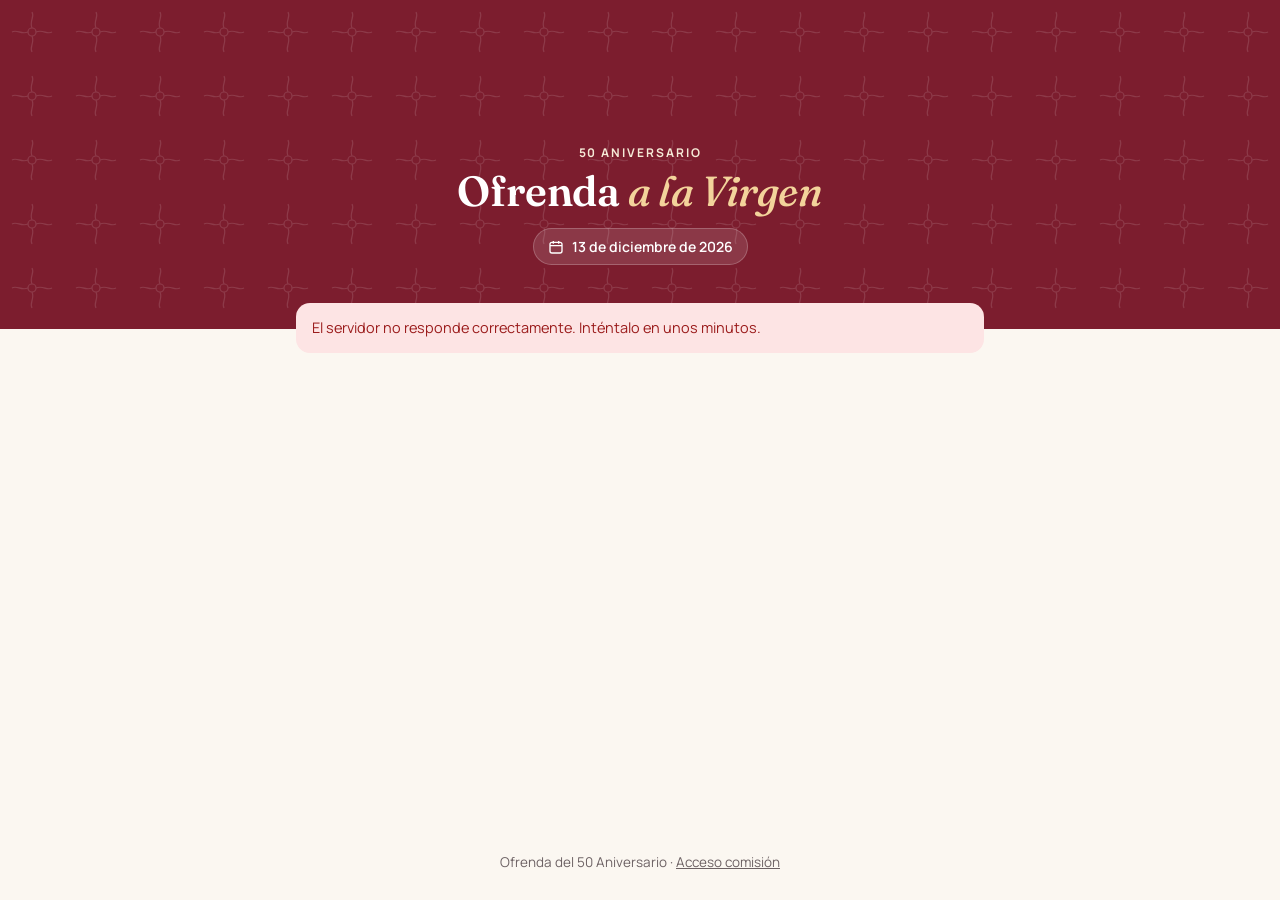
==== public/index.html @ 1847c06e "Add files via upload" ====
<!doctype html>
<html lang="es">
<head>
<meta charset="utf-8">
<meta name="viewport" content="width=device-width,initial-scale=1,viewport-fit=cover">
<meta name="theme-color" content="#7c1d2e">
<title>Ofrenda 50 Aniversario · Inscripción</title>
<link rel="icon" href="favicon.svg" type="image/svg+xml">
<link rel="preconnect" href="https://fonts.googleapis.com">
<link rel="preconnect" href="https://fonts.gstatic.com" crossorigin>
<link href="https://fonts.googleapis.com/css2?family=Fraunces:ital,opsz,wght@0,9..144,500;0,9..144,600;1,9..144,500&family=Manrope:wght@400;600;700;800&display=swap" rel="stylesheet">
<link rel="stylesheet" href="style.css">
</head>
<body>

<header class="hero">
  <img class="escudo" src="https://stgarchivosutd.blob.core.windows.net/mailing/2Mesa_de_trabajo.png" onerror="this.style.visibility='hidden'" alt="Escudo de la falla">
  <div class="eyebrow">50 aniversario</div>
  <h1>Ofrenda <em>a la Virgen</em></h1>
  <div class="chip-date">
    <svg width="16" height="16" viewBox="0 0 24 24" fill="none" stroke="currentColor" stroke-width="2" aria-hidden="true"><rect x="3" y="5" width="18" height="16" rx="3"/><path d="M3 10h18M8 3v4M16 3v4"/></svg>
    13 de diciembre de 2026
  </div>
</header>

<main class="wrap">
  <div id="msg" hidden></div>

  <!-- Cargando -->
  <section class="card" id="loading">
    <div class="empty"><span class="spin" style="border-color:#e7dccf;border-top-color:#7c1d2e;display:inline-block;vertical-align:middle"></span>&nbsp; Cargando el censo…</div>
  </section>

  <form id="form" hidden novalidate>
    <div class="notice info" id="editBanner" hidden>
      <strong>Estás modificando tu inscripción.</strong> Puedes cambiar la asistencia y la flor de cada persona. Para añadir o quitar personas, habla con la comisión.
    </div>

    <!-- Paso 1 -->
    <section class="card" id="stepSearch">
      <div class="step"><span class="n">1</span><h2>¿Quién viene?</h2></div>
      <p class="sub">Busca tu nombre y el de tus familiares. Puedes añadir varias personas en la misma inscripción.</p>
      <div class="search">
        <svg width="20" height="20" viewBox="0 0 24 24" fill="none" stroke="currentColor" stroke-width="2" aria-hidden="true"><circle cx="11" cy="11" r="7"/><path d="m20 20-3.5-3.5"/></svg>
        <input id="search" type="search" autocomplete="off" placeholder="Escribe un nombre o apellido" aria-label="Buscar fallero o fallera">
      </div>
      <div class="chips" id="chips" role="group" aria-label="Filtrar por grupo">
        <button type="button" class="chip" aria-pressed="true" data-g="">Todos</button>
        <button type="button" class="chip" aria-pressed="false" data-g="Hombres">Hombres</button>
        <button type="button" class="chip" aria-pressed="false" data-g="Mujeres">Mujeres</button>
        <button type="button" class="chip" aria-pressed="false" data-g="Niños">Niños</button>
        <button type="button" class="chip" aria-pressed="false" data-g="Niñas">Niñas</button>
      </div>
      <div id="results"></div>
    </section>

    <!-- Paso 2 -->
    <section class="card">
      <div class="step"><span class="n">2</span><h2>Responde por cada persona</h2></div>
      <p class="sub">Indica si participa en la ofrenda y si quiere ofrecer flor. Solo quien lleve flor recibe tarjeta QR.</p>
      <div id="people"></div>
    </section>

    <!-- Paso 3 -->
    <section class="card">
      <div class="step"><span class="n">3</span><h2>Recibe la confirmación</h2></div>
      <label class="lbl" for="email">Tu correo electrónico</label>
      <input id="email" type="email" inputmode="email" autocomplete="email" required placeholder="nombre@correo.com">
      <p class="muted small" style="margin-top:6px">Te enviaremos la confirmación, las tarjetas QR en PDF y un enlace para modificarla.</p>
      <div class="notice">
        <strong>Antes de enviar</strong>
        <ul>
          <li>Para desfilar es obligatorio ir <b>ataviado/a</b>.</li>
          <li>Los representantes desfilarán en lugar destacado.</li>
          <li>No se desfilará por parejas ni por familias.</li>
        </ul>
      </div>
      <button class="btn block lg" id="save" type="submit">Enviar inscripción</button>
    </section>
  </form>

  <!-- Éxito -->
  <section class="card success-box" id="done" hidden>
    <div class="check"><svg width="38" height="38" viewBox="0 0 24 24" fill="none" stroke="currentColor" stroke-width="2.6" stroke-linecap="round" stroke-linejoin="round" aria-hidden="true"><path d="m5 12.5 4.5 4.5L19 7.5"/></svg></div>
    <h2>¡Inscripción enviada!</h2>
    <p class="muted" id="doneText">Revisa tu correo: ahí tienes la confirmación y las tarjetas QR para recoger el ramo.</p>
    <div class="notice error" id="doneWarn" hidden></div>
    <p style="margin-top:18px"><a class="btn ghost" href="/">Hacer otra inscripción</a></p>
  </section>
</main>

<div class="bar" id="bar" hidden>
  <div class="bar-in">
    <div class="sum" id="sum"></div>
    <button class="btn" type="submit" form="form" id="barSave">Enviar</button>
  </div>
</div>

<footer class="foot">Ofrenda del 50 Aniversario · <a href="/lector.html">Acceso comisión</a></footer>

<script src="common.js"></script>
<script>
const token=new URLSearchParams(location.search).get('editar')||'';
let people=[],chosen=new Map(),editing=false,group='',justAdded='';
const byId=id=>people.find(p=>p.id===id);

/* ---------- Paso 1: búsqueda ---------- */
function renderResults(){
  const q=norm($('search').value.trim());
  if(q.length<2&&!group){$('results').innerHTML='<div class="empty">Escribe al menos 2 letras para buscar.</div>';return;}
  const list=people.filter(p=>!chosen.has(p.id)&&(!group||p.grupo===group)&&(!q||norm(p.nombre).includes(q)));
  if(!list.length){$('results').innerHTML='<div class="empty">No encontramos a nadie con ese nombre. Prueba solo con el apellido.</div>';return;}
  const max=50;
  $('results').innerHTML='<div class="results">'+list.slice(0,max).map(p=>p.ocupado
    ?`<button type="button" class="result" disabled><span class="avatar">${clean(initials(p.nombre))}</span><span class="nm">${clean(p.nombre)}<br><span class="tag">${clean(p.grupo)}</span></span><span class="done">Ya inscrito/a</span></button>`
    :`<button type="button" class="result" data-id="${clean(p.id)}"><span class="avatar">${clean(initials(p.nombre))}</span><span class="nm">${clean(p.nombre)}<br><span class="tag">${clean(p.grupo)}</span></span><span class="plus" aria-label="Añadir"><svg width="16" height="16" viewBox="0 0 24 24" fill="none" stroke="currentColor" stroke-width="3" aria-hidden="true"><path d="M12 5v14M5 12h14"/></svg></span></button>`
  ).join('')+(list.length>max?`<div class="empty">Hay ${list.length-max} más. Afina la búsqueda.</div>`:'')+'</div>';
}
$('search').addEventListener('input',renderResults);
$('chips').addEventListener('click',e=>{
  const b=e.target.closest('.chip');if(!b)return;group=b.dataset.g;
  $('chips').querySelectorAll('.chip').forEach(c=>c.setAttribute('aria-pressed',c===b));renderResults();
});
$('results').addEventListener('click',e=>{
  const b=e.target.closest('.result[data-id]');if(!b)return;
  chosen.set(b.dataset.id,{participa:null,flor:null});
  justAdded=b.dataset.id;$('search').value='';renderResults();renderPeople();justAdded='';
  toast(byId(b.dataset.id)?.nombre+' añadido/a');
});

/* ---------- Paso 2: respuestas ---------- */
function isComplete(p){return p.participa===false||(p.participa===true&&typeof p.flor==='boolean');}
function seg(id,field,opts,val){
  return `<div class="seg">${opts.map(([v,label,cls])=>`<button type="button" class="${cls}" data-id="${clean(id)}" data-f="${field}" data-v="${v}" aria-pressed="${val===v}">${label}</button>`).join('')}</div>`;
}
function renderPeople(){
  if(!chosen.size){$('people').innerHTML='<div class="placeholder">Aún no has añadido a nadie. Usa el buscador del paso 1.</div>';updateBar();return;}
  $('people').innerHTML=[...chosen].map(([id,p])=>{
    const m=byId(id)||{nombre:id,grupo:''};
    return `<div class="person ${isComplete(p)?'complete':''} ${id===justAdded?'new':''}" id="p_${clean(id)}">
      <div class="person-head"><span class="avatar">${clean(initials(m.nombre))}</span><div class="who"><b>${clean(m.nombre)}</b><span class="tag">${clean(m.grupo)}</span></div>
      ${editing?'':`<button type="button" class="icon-btn" data-remove="${clean(id)}" aria-label="Quitar a ${clean(m.nombre)}"><svg width="20" height="20" viewBox="0 0 24 24" fill="none" stroke="currentColor" stroke-width="2" aria-hidden="true"><path d="M6 6l12 12M18 6 6 18"/></svg></button>`}</div>
      <div class="q">¿Participa en la ofrenda?</div>
      ${seg(id,'participa',[[true,'Sí, participa','yes'],[false,'No participa','no']],p.participa)}
      ${p.participa?`<div class="q">¿Ofrece flor a la Virgen?</div>${seg(id,'flor',[[true,'Sí, con flor','flor'],[false,'Sin flor','no']],p.flor)}`:''}
    </div>`;
  }).join('');
  updateBar();
}
$('people').addEventListener('click',e=>{
  const rm=e.target.closest('[data-remove]');
  if(rm){chosen.delete(rm.dataset.remove);renderPeople();renderResults();return;}
  const b=e.target.closest('.seg button');if(!b)return;
  const p=chosen.get(b.dataset.id),v=b.dataset.v==='true';
  if(b.dataset.f==='participa'){p.participa=v;if(!v)p.flor=null;}else p.flor=v;
  renderPeople();
});

function updateBar(){
  const arr=[...chosen.values()],n=arr.length,fl=arr.filter(p=>p.participa&&p.flor).length,pend=arr.filter(p=>!isComplete(p)).length;
  $('bar').hidden=!n;
  $('sum').innerHTML=`<b>${n} ${n===1?'persona':'personas'}</b><br>`+(pend?`Faltan ${pend} por responder`:`${fl} ${fl===1?'flor':'flores'} · listo para enviar`);
}

/* ---------- Paso 3: envío ---------- */
$('form').addEventListener('submit',async e=>{
  e.preventDefault();$('msg').hidden=true;
  if(!chosen.size){toast('Añade al menos una persona',true);$('search').focus();return;}
  const firstPending=[...chosen].find(([,p])=>!isComplete(p));
  if(firstPending){toast('Responde las preguntas de cada persona',true);$('p_'+firstPending[0])?.scrollIntoView({behavior:'smooth',block:'center'});return;}
  const email=$('email').value.trim();
  if(!/^[^\s@]+@[^\s@]+\.[^\s@]+$/.test(email)){toast('Escribe un correo válido',true);$('email').focus();return;}
  const personas=[...chosen].map(([id,p])=>({id,participa:p.participa,flor:p.participa?p.flor:false}));
  busy($('save'),true,'Enviando…');busy($('barSave'),true,'');
  try{
    const r=await api('inscribir',{email,personas,token});
    $('form').hidden=true;$('bar').hidden=true;$('done').hidden=false;
    const flores=personas.filter(p=>p.participa&&p.flor).length;
    $('doneText').textContent=flores?`Te hemos enviado a ${email} la confirmación y ${flores===1?'la tarjeta QR':'las '+flores+' tarjetas QR'} para recoger el ramo.`:`Te hemos enviado la confirmación a ${email}.`;
    if(r.aviso){$('doneWarn').textContent=r.aviso;$('doneWarn').hidden=false;}
    window.scrollTo({top:0,behavior:'smooth'});
  }catch(err){info(err.message,true);}
  finally{busy($('save'),false);busy($('barSave'),false);}
});

/* ---------- Arranque ---------- */
(async()=>{
  try{
    people=await api('catalogo');
    if(token){
      const data=await api('editar',{token});editing=true;
      $('stepSearch').hidden=true;$('editBanner').hidden=false;$('email').value=data.email;
      data.personas.forEach(p=>chosen.set(p.id,{participa:p.participa,flor:p.participa?p.flor:null}));
      document.querySelectorAll('.step .n')[1].textContent='1';document.querySelectorAll('.step .n')[2].textContent='2';
      $('save').textContent='Guardar cambios';$('barSave').textContent='Guardar';
    }
    renderResults();renderPeople();$('form').hidden=false;
  }catch(e){info(e.message,true);}
  finally{$('loading').hidden=true;}
})();
</script>
</body>
</html>
---- public/style.css ----
/* Ofrenda 50 Aniversario — estilos */
:root{
  --vino:#7c1d2e;--vino-2:#5e1422;--vino-soft:#f6e7e9;
  --oro:#b8863b;--oro-soft:#f5ead7;
  --bg:#fbf7f1;--card:#ffffff;--text:#231c1d;--muted:#6d6264;--line:#ece3d8;
  --ok:#1f6b45;--ok-soft:#e1f2e8;--warn:#8a5a00;--warn-soft:#fdf0d5;--bad:#9b1c1c;--bad-soft:#fde4e4;
  --r:18px;--shadow:0 1px 2px rgba(60,20,25,.05),0 8px 24px rgba(60,20,25,.06);
  --serif:"Fraunces",Georgia,serif;--sans:"Manrope",system-ui,-apple-system,"Segoe UI",sans-serif;
}
*{box-sizing:border-box}
html{-webkit-text-size-adjust:100%}
body{margin:0;background:var(--bg);color:var(--text);font:16px/1.5 var(--sans);min-height:100vh;display:flex;flex-direction:column}
img{max-width:100%}
a{color:var(--vino)}
h1,h2,h3{font-family:var(--serif);font-weight:600;letter-spacing:-.01em;margin:0}
p{margin:0 0 10px}
[hidden]{display:none!important}

/* ---------- Cabecera ---------- */
.hero{position:relative;overflow:hidden;background:var(--vino);color:#fff;text-align:center;padding:34px 18px 64px}
.hero::before{content:"";position:absolute;inset:0;opacity:.13;background-image:url("data:image/svg+xml,%3Csvg xmlns='http://www.w3.org/2000/svg' width='64' height='64' viewBox='0 0 64 64'%3E%3Cg fill='none' stroke='%23fff' stroke-width='1.2'%3E%3Ccircle cx='32' cy='32' r='4'/%3E%3Cpath d='M32 28c-3-7 3-11 0-16M32 36c3 7-3 11 0 16M28 32c-7 3-11-3-16 0M36 32c7-3 11 3 16 0'/%3E%3C/g%3E%3C/svg%3E")}
.hero>*{position:relative}
.hero .escudo{display:block;margin:0 auto;height:96px;filter:drop-shadow(0 4px 10px rgba(0,0,0,.25))}
.eyebrow{display:inline-block;font-size:12px;font-weight:700;letter-spacing:.16em;text-transform:uppercase;color:var(--oro-soft);margin:14px 0 6px}
.hero h1{font-size:clamp(28px,6vw,42px);line-height:1.1}
.hero h1 em{font-style:italic;color:#f3d39b;font-weight:500}
.chip-date{display:inline-flex;align-items:center;gap:8px;margin-top:14px;padding:7px 14px;border-radius:99px;background:rgba(255,255,255,.12);border:1px solid rgba(255,255,255,.22);font-size:14px;font-weight:600}
.topbar{display:flex;align-items:center;justify-content:space-between;gap:12px;background:var(--vino);color:#fff;padding:14px 18px}
.topbar .brand{display:flex;align-items:center;gap:10px;font-family:var(--serif);font-size:18px;font-weight:600}
.topbar img{height:36px}
.topbar a,.topbar button.link{color:#fff;opacity:.85;font-size:14px}

/* ---------- Contenedor y tarjetas ---------- */
.wrap{position:relative;z-index:1;width:100%;max-width:720px;margin:-40px auto 0;padding:0 16px 110px;flex:1}
.wrap.flat{margin-top:22px}
.card{background:var(--card);border:1px solid var(--line);border-radius:var(--r);box-shadow:var(--shadow);padding:22px;margin-bottom:16px}
.step{display:flex;align-items:center;gap:12px;margin-bottom:14px}
.step .n{flex:none;width:32px;height:32px;border-radius:50%;display:grid;place-items:center;background:var(--vino-soft);color:var(--vino);font-weight:800;font-size:15px}
.step h2{font-size:21px}
.sub{color:var(--muted);font-size:14.5px;margin:-6px 0 14px}

/* ---------- Formularios ---------- */
label.lbl{display:block;font-weight:700;font-size:14px;margin:14px 0 6px}
input,select{width:100%;font:inherit;font-size:16px;color:var(--text);background:#fff;border:1.5px solid #ddd2c6;border-radius:12px;padding:13px 14px;outline:none;transition:border-color .15s,box-shadow .15s}
input:focus,select:focus{border-color:var(--vino);box-shadow:0 0 0 4px rgba(124,29,46,.12)}
.search{position:relative}
.search svg{position:absolute;left:14px;top:50%;transform:translateY(-50%);color:var(--muted)}
.search input{padding-left:44px}

.chips{display:flex;gap:8px;flex-wrap:wrap;margin:12px 0 4px}
.chip{border:1.5px solid var(--line);background:#fff;color:var(--text);border-radius:99px;padding:8px 14px;font:inherit;font-size:14px;font-weight:600;cursor:pointer;min-height:40px}
.chip[aria-pressed="true"]{background:var(--vino);border-color:var(--vino);color:#fff}

/* ---------- Botones ---------- */
.btn{display:inline-flex;align-items:center;justify-content:center;gap:8px;min-height:48px;padding:12px 20px;border:0;border-radius:12px;background:var(--vino);color:#fff;font:inherit;font-weight:700;cursor:pointer;white-space:nowrap;text-decoration:none;transition:background .15s,transform .05s}
.btn:hover{background:var(--vino-2)}
.btn:active{transform:translateY(1px)}
.btn:disabled{opacity:.55;cursor:not-allowed}
.btn.block{width:100%}
.btn.ghost{background:#f3ece4;color:var(--text)}
.btn.ghost:hover{background:#eadfd3}
.btn.ok{background:var(--ok)}
.btn.lg{min-height:56px;font-size:17px}
.icon-btn{width:44px;height:44px;border-radius:12px;border:0;background:transparent;color:var(--muted);display:grid;place-items:center;cursor:pointer}
.icon-btn:hover{background:#f3ece4;color:var(--text)}
.spin{width:18px;height:18px;border:2.5px solid rgba(255,255,255,.4);border-top-color:#fff;border-radius:50%;animation:sp .7s linear infinite}
/* spinner sobre fondo claro */
.btn.ghost .spin{border-color:#d9cdbf;border-top-color:var(--vino)}
@keyframes sp{to{transform:rotate(360deg)}}

/* ---------- Resultados de búsqueda ---------- */
.results{margin-top:12px;border:1px solid var(--line);border-radius:14px;overflow:hidden;max-height:360px;overflow-y:auto}
.result{display:flex;align-items:center;gap:12px;width:100%;padding:12px 14px;border:0;border-bottom:1px solid var(--line);background:#fff;font:inherit;text-align:left;cursor:pointer;min-height:56px}
.result:last-child{border-bottom:0}
.result:hover:not(:disabled){background:#fcf8f3}
.result:disabled{cursor:default;opacity:.55}
.result .nm{flex:1;font-weight:600}
.result .plus{flex:none;width:32px;height:32px;border-radius:50%;display:grid;place-items:center;background:var(--vino);color:#fff}
.result .done{font-size:12px;font-weight:700;color:var(--muted)}
.empty{padding:18px;text-align:center;color:var(--muted);font-size:14.5px}
.tag{display:inline-block;font-size:11.5px;font-weight:700;letter-spacing:.04em;text-transform:uppercase;padding:3px 8px;border-radius:6px;background:var(--oro-soft);color:#6e4c14}

/* ---------- Personas seleccionadas ---------- */
.person{border:1.5px solid var(--line);border-radius:16px;padding:16px;margin-top:12px}
.person.new{animation:in .25s ease}
@keyframes in{from{opacity:0;transform:translateY(6px)}}
.person.complete{border-color:#cfe5d8;background:#fbfefc}
.person-head{display:flex;align-items:center;gap:12px}
.avatar{flex:none;width:42px;height:42px;border-radius:50%;display:grid;place-items:center;background:var(--vino-soft);color:var(--vino);font-weight:800;font-size:15px}
.person-head .who{flex:1;min-width:0}
.person-head b{display:block;font-size:16.5px;line-height:1.25}
.q{font-size:14px;font-weight:700;margin:14px 0 8px;color:var(--muted)}
.seg{display:grid;grid-template-columns:1fr 1fr;gap:8px}
.seg button{min-height:50px;border-radius:12px;border:1.5px solid var(--line);background:#fff;font:inherit;font-weight:700;cursor:pointer;display:flex;align-items:center;justify-content:center;gap:8px;color:var(--text)}
.seg button[aria-pressed="true"].yes{background:var(--ok);border-color:var(--ok);color:#fff}
.seg button[aria-pressed="true"].no{background:#4b4244;border-color:#4b4244;color:#fff}
.seg button[aria-pressed="true"].flor{background:var(--vino);border-color:var(--vino);color:#fff}
.placeholder{border:1.5px dashed #dccfc1;border-radius:16px;padding:22px;text-align:center;color:var(--muted);font-size:14.5px;margin-top:12px}

/* ---------- Avisos ---------- */
.notice{border-radius:14px;padding:14px 16px;margin:14px 0;background:var(--oro-soft);color:#4a3711;font-size:14.5px}
.notice ul{margin:6px 0 0;padding-left:18px}
.notice li{margin:3px 0}
.notice.error{background:var(--bad-soft);color:var(--bad)}
.notice.success{background:var(--ok-soft);color:var(--ok)}
.notice.info{background:#eef1f6;color:#2c3a52}

/* ---------- Barra inferior ---------- */
.bar{position:fixed;left:0;right:0;bottom:0;z-index:20;background:rgba(255,255,255,.96);backdrop-filter:blur(8px);border-top:1px solid var(--line);padding:12px 16px calc(12px + env(safe-area-inset-bottom))}
.bar-in{max-width:720px;margin:0 auto;display:flex;align-items:center;gap:14px}
.bar .sum{flex:1;font-size:14px;color:var(--muted);line-height:1.3}
.bar .sum b{color:var(--text);font-size:16px}

/* ---------- Éxito ---------- */
.success-box{text-align:center;padding:36px 22px}
.check{width:78px;height:78px;border-radius:50%;background:var(--ok-soft);color:var(--ok);display:grid;place-items:center;margin:0 auto 16px;animation:pop .4s cubic-bezier(.2,1.4,.4,1)}
@keyframes pop{from{transform:scale(.4);opacity:0}}
.success-box h2{font-size:28px;margin-bottom:8px}

/* ---------- Toast ---------- */
.toast{position:fixed;left:50%;bottom:96px;transform:translateX(-50%);z-index:50;max-width:calc(100% - 32px);background:#231c1d;color:#fff;padding:12px 18px;border-radius:12px;font-size:14.5px;font-weight:600;box-shadow:0 10px 30px rgba(0,0,0,.2);animation:in .2s ease}
.toast.bad{background:var(--bad)}

/* ---------- Panel ---------- */
.tiles{display:grid;grid-template-columns:repeat(auto-fit,minmax(150px,1fr));gap:12px}
.tile{background:#fff;border:1px solid var(--line);border-radius:16px;padding:16px}
.tile .k{font-size:13px;font-weight:700;color:var(--muted)}
.tile .v{font-family:var(--serif);font-size:34px;font-weight:600;line-height:1.1;margin-top:4px}
.tile .v small{font-family:var(--sans);font-size:14px;color:var(--muted);font-weight:600}
.tile.accent{background:var(--vino);border-color:var(--vino);color:#fff}
.tile.accent .k,.tile.accent .v small{color:#f3d9dd}
.meter{height:8px;border-radius:99px;background:#f0e8de;overflow:hidden;margin-top:10px}
.meter i{display:block;height:100%;border-radius:99px;background:var(--oro)}
.tile.accent .meter{background:rgba(255,255,255,.2)}
.tile.accent .meter i{background:#f3d39b}
.table-wrap{overflow-x:auto;border:1px solid var(--line);border-radius:14px}
table{width:100%;border-collapse:collapse;font-size:15px;min-width:460px}
th,td{padding:12px 14px;text-align:left;border-bottom:1px solid var(--line)}
th{font-size:12.5px;text-transform:uppercase;letter-spacing:.05em;color:var(--muted);background:#fcf9f5}
tr:last-child td{border-bottom:0}
td.num{font-variant-numeric:tabular-nums}
.minibar{display:flex;align-items:center;gap:8px}
.minibar .meter{flex:1;margin:0;height:6px;min-width:50px}
.list{max-height:420px;overflow:auto;border:1px solid var(--line);border-radius:14px;margin-top:12px}
.list div{display:flex;justify-content:space-between;gap:10px;padding:11px 14px;border-bottom:1px solid var(--line);font-size:15px}
.list div:last-child{border-bottom:0}
.row{display:flex;gap:10px;align-items:center;flex-wrap:wrap}
.row>*{flex:1}
.muted{color:var(--muted)}
.small{font-size:13.5px}

/* ---------- Lector ---------- */
.scanner{position:relative;border-radius:18px;overflow:hidden;background:#1b1516;aspect-ratio:1/1;max-height:420px;margin:0 auto;display:grid;place-items:center;color:#cbbfc1}
.scanner video{width:100%;height:100%;object-fit:cover;display:block}
.scanner .frame{position:absolute;inset:18%;border:3px solid rgba(255,255,255,.9);border-radius:22px;box-shadow:0 0 0 999px rgba(0,0,0,.35);pointer-events:none}
.scanner .idle{text-align:center;padding:20px}
.result-card{border-radius:18px;padding:20px;margin-top:16px;text-align:center;animation:in .25s ease}
.result-card h3{font-size:24px;margin:6px 0 2px}
.result-card .st{display:inline-block;font-size:13px;font-weight:800;letter-spacing:.06em;text-transform:uppercase;padding:5px 12px;border-radius:99px;margin-top:8px}
.result-card.pend{background:var(--ok-soft)}.result-card.pend .st{background:var(--ok);color:#fff}
.result-card.done{background:var(--warn-soft)}.result-card.done .st{background:var(--warn);color:#fff}
.result-card.err{background:var(--bad-soft);color:var(--bad)}.result-card.err .st{background:var(--bad);color:#fff}
.code-input{font:700 26px/1 ui-monospace,SFMono-Regular,Menlo,monospace;letter-spacing:.3em;text-align:center}

/* ---------- Tarjeta ---------- */
.pass{max-width:400px;margin:0 auto;background:#fff;border-radius:24px;overflow:hidden;box-shadow:0 2px 4px rgba(60,20,25,.06),0 20px 50px rgba(60,20,25,.14)}
.pass-top{background:var(--vino);color:#fff;text-align:center;padding:24px 20px 26px;position:relative}
.pass-top img{display:block;margin:0 auto;height:78px}
.pass-top .eyebrow{margin-top:10px}
.pass-top h1{font-size:24px}
.pass-tear{position:relative;height:0;border-top:2px dashed #e3d3bf;margin:0 18px}
.pass-tear::before,.pass-tear::after{content:"";position:absolute;top:-13px;width:24px;height:24px;border-radius:50%;background:var(--bg)}
.pass-tear::before{left:-30px}.pass-tear::after{right:-30px}
.pass-body{padding:22px 22px 26px;text-align:center}
.pass-body h2{font-size:24px;line-height:1.2}
.pass-body .qr{width:220px;height:220px;margin:16px auto 6px;display:block;border-radius:12px;border:1px solid var(--line);padding:8px;background:#fff}
.pass-code{font:700 30px ui-monospace,SFMono-Regular,Menlo,monospace;letter-spacing:.32em;margin-top:4px}
.pass-label{font-size:12px;font-weight:800;letter-spacing:.14em;text-transform:uppercase;color:var(--oro)}

footer.foot{text-align:center;color:var(--muted);font-size:13.5px;padding:10px 16px 28px}
footer.foot a{color:var(--muted)}

@media (max-width:560px){
  .card{padding:18px;border-radius:16px}
  .hero{padding-top:26px}
  .hero .escudo{height:80px}
}
@media print{
  body{background:#fff}
  .no-print,.topbar,footer{display:none!important}
  .wrap{margin:0;padding:0}
  .pass{box-shadow:none;border:1px solid #ddd}
  .pass-top{-webkit-print-color-adjust:exact;print-color-adjust:exact}
  .pass-tear::before,.pass-tear::after{background:#fff}
}
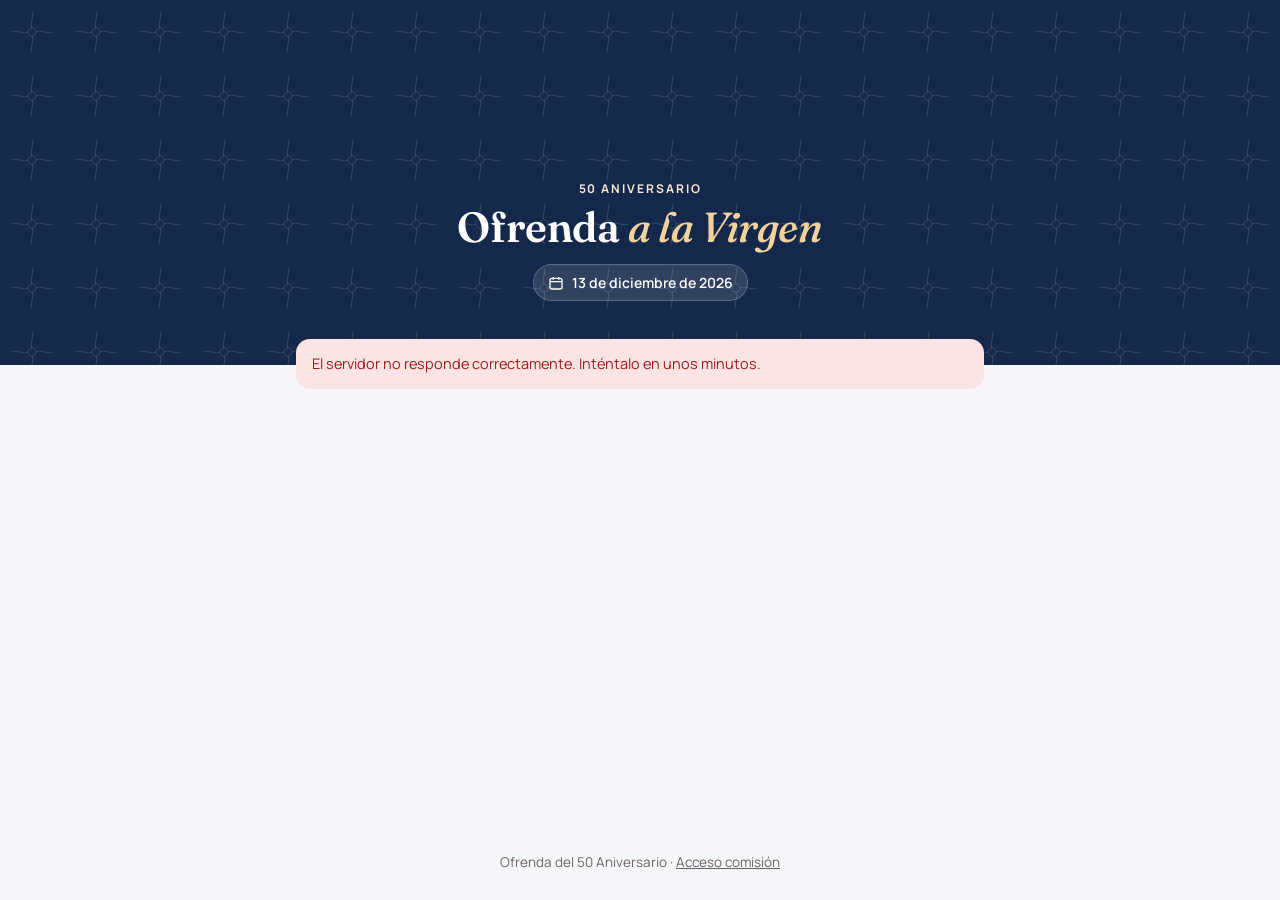
==== commit 2bfd2aaf: "Add files via upload" ====
--- a/public/index.html
+++ b/public/index.html
@@ -3,7 +3,7 @@
 <head>
 <meta charset="utf-8">
 <meta name="viewport" content="width=device-width,initial-scale=1,viewport-fit=cover">
-<meta name="theme-color" content="#7c1d2e">
+<meta name="theme-color" content="#14284b">
 <title>Ofrenda 50 Aniversario · Inscripción</title>
 <link rel="icon" href="favicon.svg" type="image/svg+xml">
 <link rel="preconnect" href="https://fonts.googleapis.com">
@@ -28,7 +28,7 @@
 
   <!-- Cargando -->
   <section class="card" id="loading">
-    <div class="empty"><span class="spin" style="border-color:#e7dccf;border-top-color:#7c1d2e;display:inline-block;vertical-align:middle"></span>&nbsp; Cargando el censo…</div>
+    <div class="empty"><span class="spin" style="border-color:#dfe4ec;border-top-color:#14284b;display:inline-block;vertical-align:middle"></span>&nbsp; Cargando el censo…</div>
   </section>
 
   <form id="form" hidden novalidate>
@@ -100,6 +100,9 @@
 
 <script src="common.js"></script>
 <script>
+/* Enlaces de los correos del sistema anterior: ?modo=tarjeta&qr=XXXX */
+(()=>{const sp=new URLSearchParams(location.search);if(sp.get('modo')==='tarjeta'&&sp.get('qr'))location.replace('/tarjeta.html?codigo='+encodeURIComponent(sp.get('qr')));
+ else if(sp.get('modo')==='lector')location.replace('/lector.html');else if(sp.get('modo')==='panel')location.replace('/panel.html');})();
 const token=new URLSearchParams(location.search).get('editar')||'';
 let people=[],chosen=new Map(),editing=false,group='',justAdded='';
 const byId=id=>people.find(p=>p.id===id);
--- a/public/style.css
+++ b/public/style.css
@@ -1,10 +1,10 @@
 /* Ofrenda 50 Aniversario — estilos */
 :root{
-  --vino:#7c1d2e;--vino-2:#5e1422;--vino-soft:#f6e7e9;
+  --vino:#14284b;--vino-2:#0c1b36;--vino-soft:#e7ecf5;
   --oro:#b8863b;--oro-soft:#f5ead7;
-  --bg:#fbf7f1;--card:#ffffff;--text:#231c1d;--muted:#6d6264;--line:#ece3d8;
+  --bg:#f6f7fa;--card:#ffffff;--text:#231c1d;--muted:#6d6264;--line:#e3e7ee;
   --ok:#1f6b45;--ok-soft:#e1f2e8;--warn:#8a5a00;--warn-soft:#fdf0d5;--bad:#9b1c1c;--bad-soft:#fde4e4;
-  --r:18px;--shadow:0 1px 2px rgba(60,20,25,.05),0 8px 24px rgba(60,20,25,.06);
+  --r:18px;--shadow:0 1px 2px rgba(15,25,50,.05),0 8px 24px rgba(15,25,50,.06);
   --serif:"Fraunces",Georgia,serif;--sans:"Manrope",system-ui,-apple-system,"Segoe UI",sans-serif;
 }
 *{box-sizing:border-box}
@@ -20,14 +20,14 @@
 .hero{position:relative;overflow:hidden;background:var(--vino);color:#fff;text-align:center;padding:34px 18px 64px}
 .hero::before{content:"";position:absolute;inset:0;opacity:.13;background-image:url("data:image/svg+xml,%3Csvg xmlns='http://www.w3.org/2000/svg' width='64' height='64' viewBox='0 0 64 64'%3E%3Cg fill='none' stroke='%23fff' stroke-width='1.2'%3E%3Ccircle cx='32' cy='32' r='4'/%3E%3Cpath d='M32 28c-3-7 3-11 0-16M32 36c3 7-3 11 0 16M28 32c-7 3-11-3-16 0M36 32c7-3 11 3 16 0'/%3E%3C/g%3E%3C/svg%3E")}
 .hero>*{position:relative}
-.hero .escudo{display:block;margin:0 auto;height:96px;filter:drop-shadow(0 4px 10px rgba(0,0,0,.25))}
+.hero .escudo{display:block;margin:0 auto;width:132px;height:132px;object-fit:contain;padding:12px;background:#fffaf2;border-radius:50%;border:3px solid #d9b26f;box-shadow:0 0 0 6px rgba(255,255,255,.08),0 10px 28px rgba(0,0,0,.3)}
 .eyebrow{display:inline-block;font-size:12px;font-weight:700;letter-spacing:.16em;text-transform:uppercase;color:var(--oro-soft);margin:14px 0 6px}
 .hero h1{font-size:clamp(28px,6vw,42px);line-height:1.1}
 .hero h1 em{font-style:italic;color:#f3d39b;font-weight:500}
 .chip-date{display:inline-flex;align-items:center;gap:8px;margin-top:14px;padding:7px 14px;border-radius:99px;background:rgba(255,255,255,.12);border:1px solid rgba(255,255,255,.22);font-size:14px;font-weight:600}
 .topbar{display:flex;align-items:center;justify-content:space-between;gap:12px;background:var(--vino);color:#fff;padding:14px 18px}
 .topbar .brand{display:flex;align-items:center;gap:10px;font-family:var(--serif);font-size:18px;font-weight:600}
-.topbar img{height:36px}
+.topbar img{width:42px;height:42px;object-fit:contain;padding:4px;background:#fffaf2;border-radius:50%;border:2px solid #d9b26f}
 .topbar a,.topbar button.link{color:#fff;opacity:.85;font-size:14px}
 
 /* ---------- Contenedor y tarjetas ---------- */
@@ -41,8 +41,8 @@
 
 /* ---------- Formularios ---------- */
 label.lbl{display:block;font-weight:700;font-size:14px;margin:14px 0 6px}
-input,select{width:100%;font:inherit;font-size:16px;color:var(--text);background:#fff;border:1.5px solid #ddd2c6;border-radius:12px;padding:13px 14px;outline:none;transition:border-color .15s,box-shadow .15s}
-input:focus,select:focus{border-color:var(--vino);box-shadow:0 0 0 4px rgba(124,29,46,.12)}
+input,select{width:100%;font:inherit;font-size:16px;color:var(--text);background:#fff;border:1.5px solid #cfd6e2;border-radius:12px;padding:13px 14px;outline:none;transition:border-color .15s,box-shadow .15s}
+input:focus,select:focus{border-color:var(--vino);box-shadow:0 0 0 4px rgba(20,40,75,.12)}
 .search{position:relative}
 .search svg{position:absolute;left:14px;top:50%;transform:translateY(-50%);color:var(--muted)}
 .search input{padding-left:44px}
@@ -57,22 +57,22 @@
 .btn:active{transform:translateY(1px)}
 .btn:disabled{opacity:.55;cursor:not-allowed}
 .btn.block{width:100%}
-.btn.ghost{background:#f3ece4;color:var(--text)}
-.btn.ghost:hover{background:#eadfd3}
+.btn.ghost{background:#eef1f6;color:var(--text)}
+.btn.ghost:hover{background:#e2e7ef}
 .btn.ok{background:var(--ok)}
 .btn.lg{min-height:56px;font-size:17px}
 .icon-btn{width:44px;height:44px;border-radius:12px;border:0;background:transparent;color:var(--muted);display:grid;place-items:center;cursor:pointer}
-.icon-btn:hover{background:#f3ece4;color:var(--text)}
+.icon-btn:hover{background:#eef1f6;color:var(--text)}
 .spin{width:18px;height:18px;border:2.5px solid rgba(255,255,255,.4);border-top-color:#fff;border-radius:50%;animation:sp .7s linear infinite}
 /* spinner sobre fondo claro */
-.btn.ghost .spin{border-color:#d9cdbf;border-top-color:var(--vino)}
+.btn.ghost .spin{border-color:#cdd5e1;border-top-color:var(--vino)}
 @keyframes sp{to{transform:rotate(360deg)}}
 
 /* ---------- Resultados de búsqueda ---------- */
 .results{margin-top:12px;border:1px solid var(--line);border-radius:14px;overflow:hidden;max-height:360px;overflow-y:auto}
 .result{display:flex;align-items:center;gap:12px;width:100%;padding:12px 14px;border:0;border-bottom:1px solid var(--line);background:#fff;font:inherit;text-align:left;cursor:pointer;min-height:56px}
 .result:last-child{border-bottom:0}
-.result:hover:not(:disabled){background:#fcf8f3}
+.result:hover:not(:disabled){background:#f5f7fb}
 .result:disabled{cursor:default;opacity:.55}
 .result .nm{flex:1;font-weight:600}
 .result .plus{flex:none;width:32px;height:32px;border-radius:50%;display:grid;place-items:center;background:var(--vino);color:#fff}
@@ -95,7 +95,7 @@
 .seg button[aria-pressed="true"].yes{background:var(--ok);border-color:var(--ok);color:#fff}
 .seg button[aria-pressed="true"].no{background:#4b4244;border-color:#4b4244;color:#fff}
 .seg button[aria-pressed="true"].flor{background:var(--vino);border-color:var(--vino);color:#fff}
-.placeholder{border:1.5px dashed #dccfc1;border-radius:16px;padding:22px;text-align:center;color:var(--muted);font-size:14.5px;margin-top:12px}
+.placeholder{border:1.5px dashed #cdd5e1;border-radius:16px;padding:22px;text-align:center;color:var(--muted);font-size:14.5px;margin-top:12px}
 
 /* ---------- Avisos ---------- */
 .notice{border-radius:14px;padding:14px 16px;margin:14px 0;background:var(--oro-soft);color:#4a3711;font-size:14.5px}
@@ -128,15 +128,15 @@
 .tile .v{font-family:var(--serif);font-size:34px;font-weight:600;line-height:1.1;margin-top:4px}
 .tile .v small{font-family:var(--sans);font-size:14px;color:var(--muted);font-weight:600}
 .tile.accent{background:var(--vino);border-color:var(--vino);color:#fff}
-.tile.accent .k,.tile.accent .v small{color:#f3d9dd}
-.meter{height:8px;border-radius:99px;background:#f0e8de;overflow:hidden;margin-top:10px}
+.tile.accent .k,.tile.accent .v small{color:#cdd8ea}
+.meter{height:8px;border-radius:99px;background:#e6ebf2;overflow:hidden;margin-top:10px}
 .meter i{display:block;height:100%;border-radius:99px;background:var(--oro)}
 .tile.accent .meter{background:rgba(255,255,255,.2)}
 .tile.accent .meter i{background:#f3d39b}
 .table-wrap{overflow-x:auto;border:1px solid var(--line);border-radius:14px}
 table{width:100%;border-collapse:collapse;font-size:15px;min-width:460px}
 th,td{padding:12px 14px;text-align:left;border-bottom:1px solid var(--line)}
-th{font-size:12.5px;text-transform:uppercase;letter-spacing:.05em;color:var(--muted);background:#fcf9f5}
+th{font-size:12.5px;text-transform:uppercase;letter-spacing:.05em;color:var(--muted);background:#f7f9fc}
 tr:last-child td{border-bottom:0}
 td.num{font-variant-numeric:tabular-nums}
 .minibar{display:flex;align-items:center;gap:8px}
@@ -163,9 +163,9 @@
 .code-input{font:700 26px/1 ui-monospace,SFMono-Regular,Menlo,monospace;letter-spacing:.3em;text-align:center}
 
 /* ---------- Tarjeta ---------- */
-.pass{max-width:400px;margin:0 auto;background:#fff;border-radius:24px;overflow:hidden;box-shadow:0 2px 4px rgba(60,20,25,.06),0 20px 50px rgba(60,20,25,.14)}
+.pass{max-width:400px;margin:0 auto;background:#fff;border-radius:24px;overflow:hidden;box-shadow:0 2px 4px rgba(15,25,50,.06),0 20px 50px rgba(15,25,50,.14)}
 .pass-top{background:var(--vino);color:#fff;text-align:center;padding:24px 20px 26px;position:relative}
-.pass-top img{display:block;margin:0 auto;height:78px}
+.pass-top img{display:block;margin:0 auto;width:104px;height:104px;object-fit:contain;padding:10px;background:#fffaf2;border-radius:50%;border:3px solid #d9b26f;box-shadow:0 8px 20px rgba(0,0,0,.25)}
 .pass-top .eyebrow{margin-top:10px}
 .pass-top h1{font-size:24px}
 .pass-tear{position:relative;height:0;border-top:2px dashed #e3d3bf;margin:0 18px}
@@ -183,7 +183,7 @@
 @media (max-width:560px){
   .card{padding:18px;border-radius:16px}
   .hero{padding-top:26px}
-  .hero .escudo{height:80px}
+  .hero .escudo{width:112px;height:112px;padding:10px}
 }
 @media print{
   body{background:#fff}
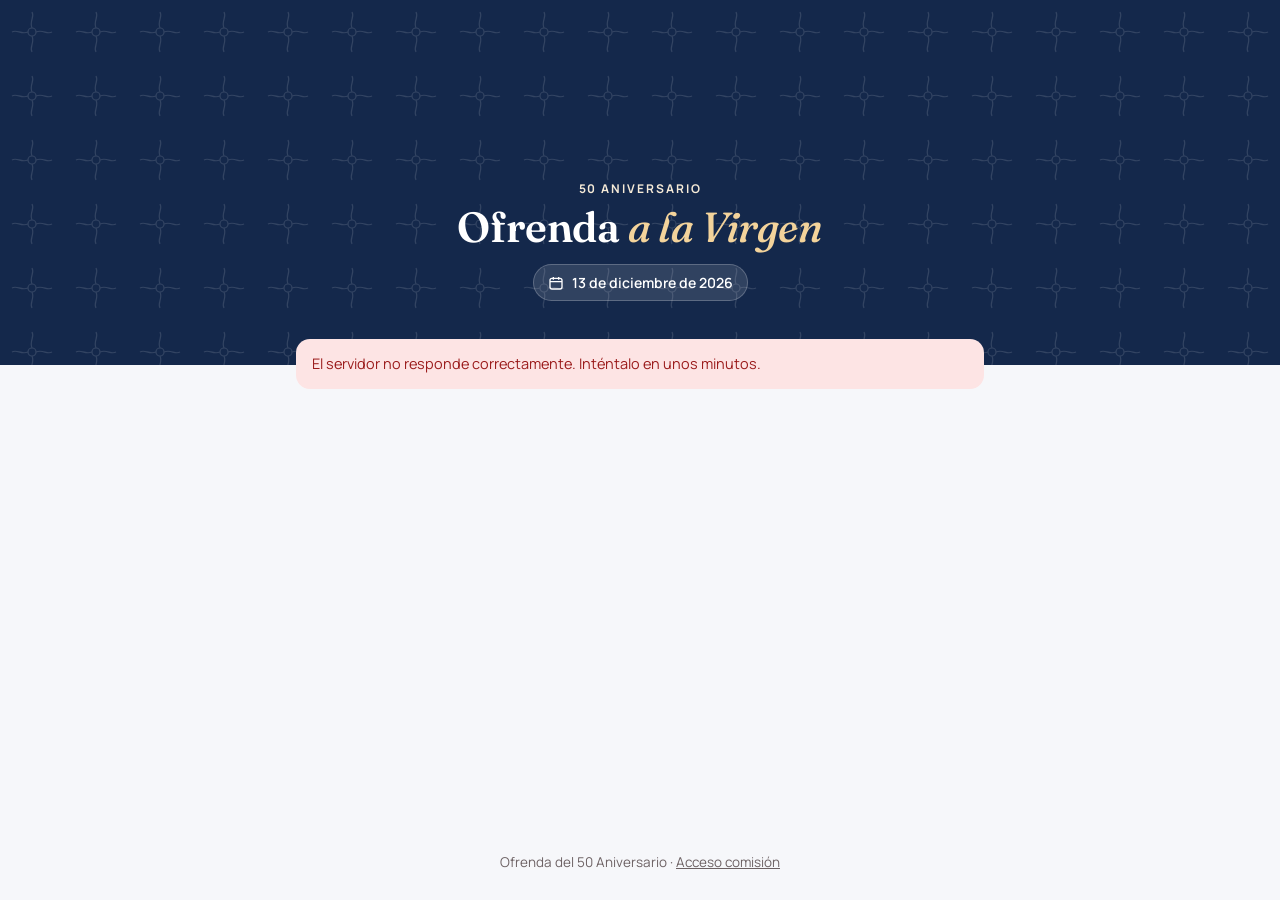
==== commit 9bb1d9bd: "Add files via upload" ====
--- a/public/index.html
+++ b/public/index.html
@@ -106,6 +106,7 @@
 const token=new URLSearchParams(location.search).get('editar')||'';
 let people=[],chosen=new Map(),editing=false,group='',justAdded='';
 const byId=id=>people.find(p=>p.id===id);
+const repBadge=p=>p&&p.rep?`<span class="tag rep">Representante</span><span class="rep-line">${clean(p.rep)}</span>`:'';
 
 /* ---------- Paso 1: búsqueda ---------- */
 function renderResults(){
@@ -115,8 +116,8 @@
   if(!list.length){$('results').innerHTML='<div class="empty">No encontramos a nadie con ese nombre. Prueba solo con el apellido.</div>';return;}
   const max=50;
   $('results').innerHTML='<div class="results">'+list.slice(0,max).map(p=>p.ocupado
-    ?`<button type="button" class="result" disabled><span class="avatar">${clean(initials(p.nombre))}</span><span class="nm">${clean(p.nombre)}<br><span class="tag">${clean(p.grupo)}</span></span><span class="done">Ya inscrito/a</span></button>`
-    :`<button type="button" class="result" data-id="${clean(p.id)}"><span class="avatar">${clean(initials(p.nombre))}</span><span class="nm">${clean(p.nombre)}<br><span class="tag">${clean(p.grupo)}</span></span><span class="plus" aria-label="Añadir"><svg width="16" height="16" viewBox="0 0 24 24" fill="none" stroke="currentColor" stroke-width="3" aria-hidden="true"><path d="M12 5v14M5 12h14"/></svg></span></button>`
+    ?`<button type="button" class="result" disabled><span class="avatar">${clean(initials(p.nombre))}</span><span class="nm">${clean(p.nombre)}<br><span class="tag">${clean(p.grupo)}</span>${repBadge(p)}</span><span class="done">Ya inscrito/a</span></button>`
+    :`<button type="button" class="result" data-id="${clean(p.id)}"><span class="avatar">${clean(initials(p.nombre))}</span><span class="nm">${clean(p.nombre)}<br><span class="tag">${clean(p.grupo)}</span>${repBadge(p)}</span><span class="plus" aria-label="Añadir"><svg width="16" height="16" viewBox="0 0 24 24" fill="none" stroke="currentColor" stroke-width="3" aria-hidden="true"><path d="M12 5v14M5 12h14"/></svg></span></button>`
   ).join('')+(list.length>max?`<div class="empty">Hay ${list.length-max} más. Afina la búsqueda.</div>`:'')+'</div>';
 }
 $('search').addEventListener('input',renderResults);
@@ -141,7 +142,7 @@
   $('people').innerHTML=[...chosen].map(([id,p])=>{
     const m=byId(id)||{nombre:id,grupo:''};
     return `<div class="person ${isComplete(p)?'complete':''} ${id===justAdded?'new':''}" id="p_${clean(id)}">
-      <div class="person-head"><span class="avatar">${clean(initials(m.nombre))}</span><div class="who"><b>${clean(m.nombre)}</b><span class="tag">${clean(m.grupo)}</span></div>
+      <div class="person-head"><span class="avatar">${clean(initials(m.nombre))}</span><div class="who"><b>${clean(m.nombre)}</b><span class="tag">${clean(m.grupo)}</span>${repBadge(m)}</div>
       ${editing?'':`<button type="button" class="icon-btn" data-remove="${clean(id)}" aria-label="Quitar a ${clean(m.nombre)}"><svg width="20" height="20" viewBox="0 0 24 24" fill="none" stroke="currentColor" stroke-width="2" aria-hidden="true"><path d="M6 6l12 12M18 6 6 18"/></svg></button>`}</div>
       <div class="q">¿Participa en la ofrenda?</div>
       ${seg(id,'participa',[[true,'Sí, participa','yes'],[false,'No participa','no']],p.participa)}
--- a/public/style.css
+++ b/public/style.css
@@ -77,6 +77,17 @@
 .result .nm{flex:1;font-weight:600}
 .result .plus{flex:none;width:32px;height:32px;border-radius:50%;display:grid;place-items:center;background:var(--vino);color:#fff}
 .result .done{font-size:12px;font-weight:700;color:var(--muted)}
+.tag.rep{background:var(--vino);color:#fff;margin-left:4px}
+.rep-line{display:block;font-size:12.5px;color:var(--muted);margin-top:3px}
+.plist{margin-top:12px;border:1px solid var(--line);border-radius:14px;max-height:620px;overflow:auto}
+.prow{display:flex;gap:14px;justify-content:space-between;align-items:flex-start;padding:12px 14px;border-bottom:1px solid var(--line)}
+.prow:last-child{border-bottom:0}
+.pmain{min-width:0;flex:1}
+.pside{flex:none;text-align:right;display:flex;flex-direction:column;align-items:flex-end;gap:6px}
+.btn.sm{min-height:36px;padding:6px 12px;font-size:14px}
+dialog{border:0;border-radius:18px;padding:22px;width:min(440px,calc(100% - 32px));box-shadow:0 20px 60px rgba(15,25,50,.3)}
+dialog::backdrop{background:rgba(15,25,50,.45)}
+@media(max-width:560px){.prow{flex-direction:column}.pside{align-items:flex-start;text-align:left}}
 .empty{padding:18px;text-align:center;color:var(--muted);font-size:14.5px}
 .tag{display:inline-block;font-size:11.5px;font-weight:700;letter-spacing:.04em;text-transform:uppercase;padding:3px 8px;border-radius:6px;background:var(--oro-soft);color:#6e4c14}
 
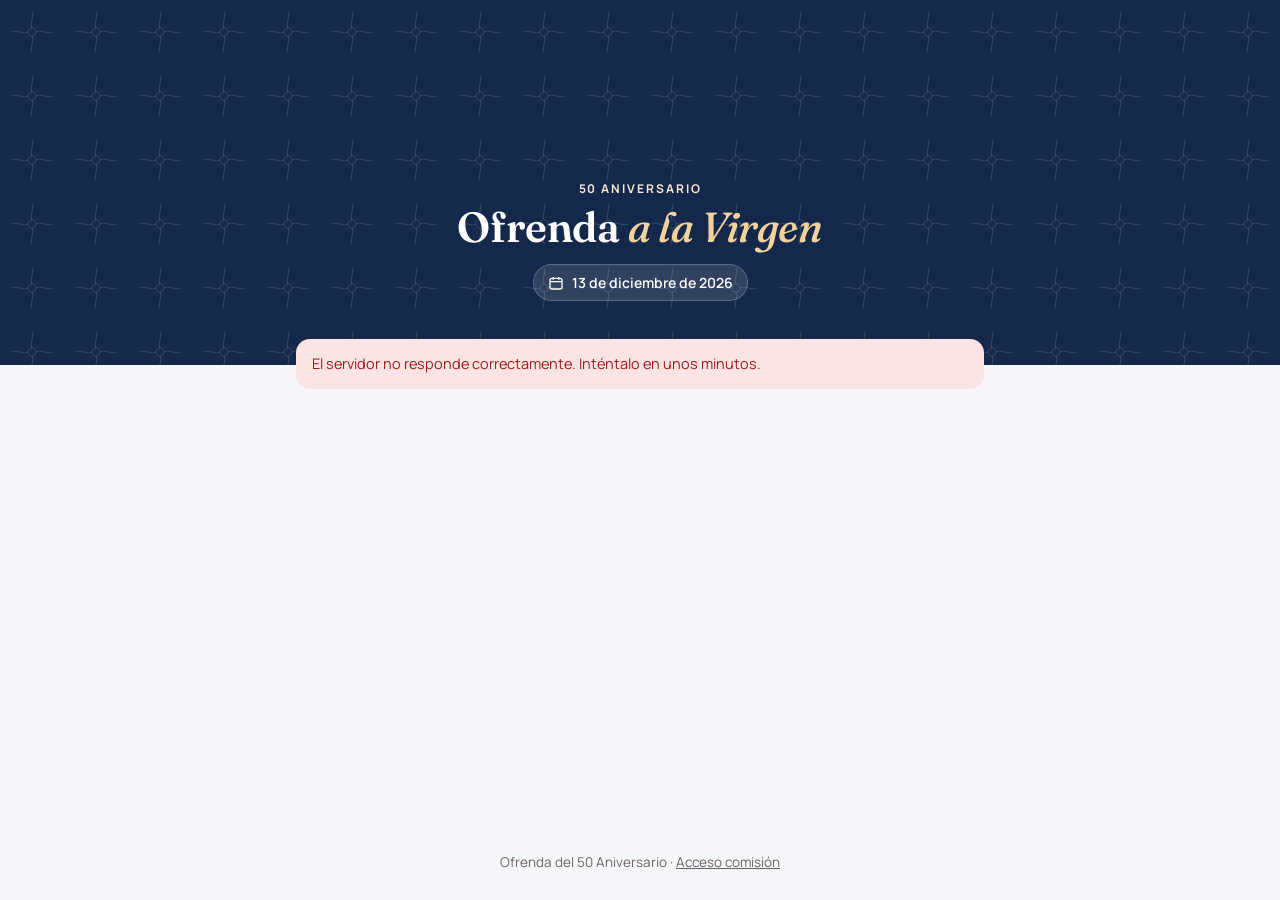
==== commit 113516f9: "Add files via upload" ====
--- a/public/index.html
+++ b/public/index.html
@@ -10,6 +10,11 @@
 <link rel="preconnect" href="https://fonts.gstatic.com" crossorigin>
 <link href="https://fonts.googleapis.com/css2?family=Fraunces:ital,opsz,wght@0,9..144,500;0,9..144,600;1,9..144,500&family=Manrope:wght@400;600;700;800&display=swap" rel="stylesheet">
 <link rel="stylesheet" href="style.css">
+<style>
+.tag-rep{display:inline-block;font-size:11px;font-weight:800;letter-spacing:.05em;text-transform:uppercase;padding:3px 8px;border-radius:6px;background:#14284b;color:#fff;margin-left:4px;vertical-align:1px}
+.rep-cargos{display:flex;flex-wrap:wrap;gap:6px;margin-top:8px}
+.rep-cargos span{font-size:12.5px;font-weight:700;color:#14284b;background:#e7ecf5;border-radius:99px;padding:3px 10px;white-space:nowrap}
+</style>
 </head>
 <body>
 
@@ -106,7 +111,8 @@
 const token=new URLSearchParams(location.search).get('editar')||'';
 let people=[],chosen=new Map(),editing=false,group='',justAdded='';
 const byId=id=>people.find(p=>p.id===id);
-const repBadge=p=>p&&p.rep?`<span class="tag rep">Representante</span><span class="rep-line">${clean(p.rep)}</span>`:'';
+const repBadge=p=>p&&p.rep?` <span class="tag-rep">Representante</span>`:'';
+const repDetalle=p=>p&&p.rep?`<span class="rep-cargos">${compactRep(p.rep).split(' · ').map(c=>`<span>${clean(c)}</span>`).join('')}</span>`:'';
 
 /* ---------- Paso 1: búsqueda ---------- */
 function renderResults(){
@@ -116,8 +122,8 @@
   if(!list.length){$('results').innerHTML='<div class="empty">No encontramos a nadie con ese nombre. Prueba solo con el apellido.</div>';return;}
   const max=50;
   $('results').innerHTML='<div class="results">'+list.slice(0,max).map(p=>p.ocupado
-    ?`<button type="button" class="result" disabled><span class="avatar">${clean(initials(p.nombre))}</span><span class="nm">${clean(p.nombre)}<br><span class="tag">${clean(p.grupo)}</span>${repBadge(p)}</span><span class="done">Ya inscrito/a</span></button>`
-    :`<button type="button" class="result" data-id="${clean(p.id)}"><span class="avatar">${clean(initials(p.nombre))}</span><span class="nm">${clean(p.nombre)}<br><span class="tag">${clean(p.grupo)}</span>${repBadge(p)}</span><span class="plus" aria-label="Añadir"><svg width="16" height="16" viewBox="0 0 24 24" fill="none" stroke="currentColor" stroke-width="3" aria-hidden="true"><path d="M12 5v14M5 12h14"/></svg></span></button>`
+    ?`<button type="button" class="result" disabled><span class="avatar">${clean(initials(p.nombre))}</span><span class="nm">${clean(tc(p.nombre))}<br><span class="tag">${clean(p.grupo)}</span>${repBadge(p)}</span><span class="done">Ya inscrito/a</span></button>`
+    :`<button type="button" class="result" data-id="${clean(p.id)}"><span class="avatar">${clean(initials(p.nombre))}</span><span class="nm">${clean(tc(p.nombre))}<br><span class="tag">${clean(p.grupo)}</span>${repBadge(p)}</span><span class="plus" aria-label="Añadir"><svg width="16" height="16" viewBox="0 0 24 24" fill="none" stroke="currentColor" stroke-width="3" aria-hidden="true"><path d="M12 5v14M5 12h14"/></svg></span></button>`
   ).join('')+(list.length>max?`<div class="empty">Hay ${list.length-max} más. Afina la búsqueda.</div>`:'')+'</div>';
 }
 $('search').addEventListener('input',renderResults);
@@ -142,7 +148,7 @@
   $('people').innerHTML=[...chosen].map(([id,p])=>{
     const m=byId(id)||{nombre:id,grupo:''};
     return `<div class="person ${isComplete(p)?'complete':''} ${id===justAdded?'new':''}" id="p_${clean(id)}">
-      <div class="person-head"><span class="avatar">${clean(initials(m.nombre))}</span><div class="who"><b>${clean(m.nombre)}</b><span class="tag">${clean(m.grupo)}</span>${repBadge(m)}</div>
+      <div class="person-head"><span class="avatar">${clean(initials(m.nombre))}</span><div class="who"><b>${clean(tc(m.nombre))}</b><span class="tag">${clean(m.grupo)}</span>${repBadge(m)}${repDetalle(m)}</div>
       ${editing?'':`<button type="button" class="icon-btn" data-remove="${clean(id)}" aria-label="Quitar a ${clean(m.nombre)}"><svg width="20" height="20" viewBox="0 0 24 24" fill="none" stroke="currentColor" stroke-width="2" aria-hidden="true"><path d="M6 6l12 12M18 6 6 18"/></svg></button>`}</div>
       <div class="q">¿Participa en la ofrenda?</div>
       ${seg(id,'participa',[[true,'Sí, participa','yes'],[false,'No participa','no']],p.participa)}
--- a/public/style.css
+++ b/public/style.css
@@ -204,3 +204,6 @@
   .pass-top{-webkit-print-color-adjust:exact;print-color-adjust:exact}
   .pass-tear::before,.pass-tear::after{background:#fff}
 }
+
+/* Buscador: solo la etiqueta «Representante», sin cargos */
+.result .rep-line,.result .rep-cargos{display:none!important}
